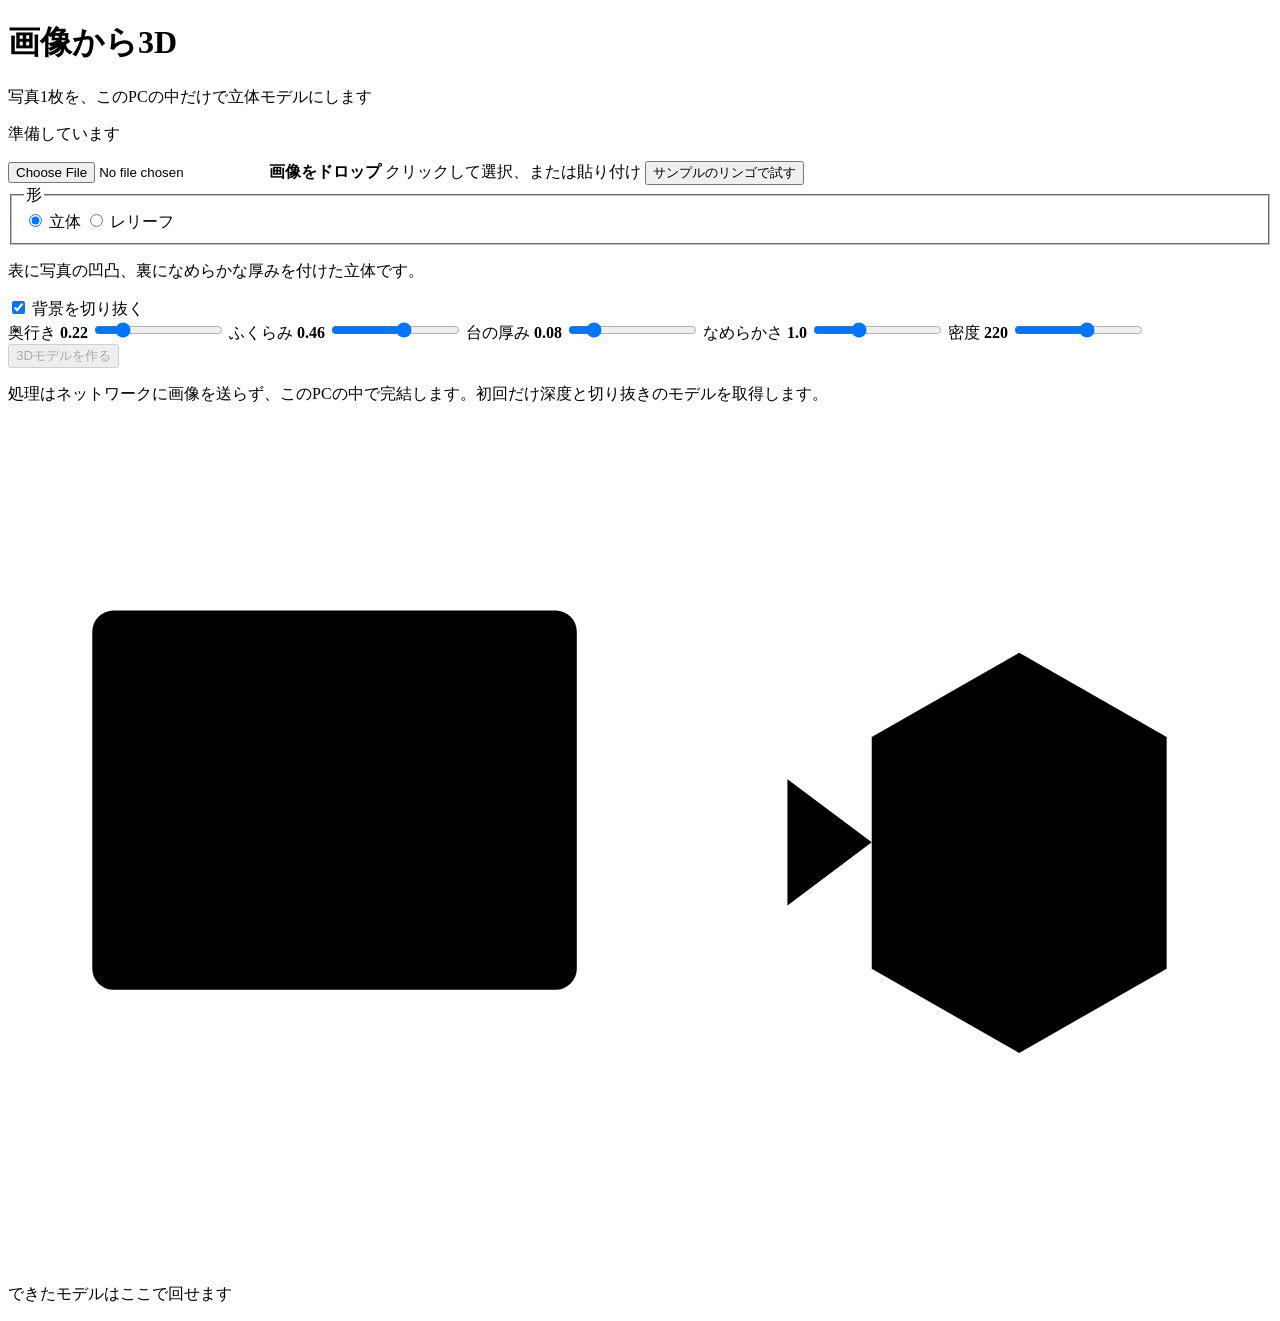
==== imageto3d/web/index.html @ ebc3dd9a "Add a local tool that turns one image into a 3D model. The app estimates depth, cuts out the subject" ====
<!DOCTYPE html>
<html lang="ja">
<head>
  <meta charset="utf-8">
  <meta name="viewport" content="width=device-width, initial-scale=1">
  <title>画像から3D</title>
  <link rel="icon" href="/favicon.svg" type="image/svg+xml">
  <link rel="stylesheet" href="/style.css">
  <script src="/vendor/model-viewer.min.js"></script>
</head>
<body>
  <header class="top">
    <div class="brand">
      <span class="mark" aria-hidden="true"></span>
      <div>
        <h1>画像から3D</h1>
        <p>写真1枚を、このPCの中だけで立体モデルにします</p>
      </div>
    </div>
    <p class="status" id="status" role="status">準備しています</p>
  </header>

  <main>
    <section class="panel" aria-label="変換の設定">
      <label class="drop" id="drop">
        <input id="file" type="file" accept="image/png,image/jpeg,image/webp,.png,.jpg,.jpeg,.webp">
        <img id="preview" alt="">
        <span class="drop-copy" id="dropCopy">
          <strong>画像をドロップ</strong>
          <span>クリックして選択、または貼り付け</span>
        </span>
      </label>
      <button class="text-button" id="sample" type="button">サンプルのリンゴで試す</button>

      <fieldset class="modes">
        <legend>形</legend>
        <label><input type="radio" name="mode" value="volume" checked> 立体</label>
        <label><input type="radio" name="mode" value="relief"> レリーフ</label>
      </fieldset>
      <p class="hint" id="modeHint">表に写真の凹凸、裏になめらかな厚みを付けた立体です。</p>

      <label class="check">
        <input id="cutout" type="checkbox" checked>
        背景を切り抜く
      </label>

      <div class="sliders">
        <label>
          <span>奥行き <b id="depthValue">0.22</b></span>
          <input id="depth" type="range" min="0" max="1.2" step="0.01" value="0.22">
        </label>
        <label>
          <span>ふくらみ <b id="inflateValue">0.46</b></span>
          <input id="inflate" type="range" min="0" max="0.8" step="0.01" value="0.46">
        </label>
        <label id="thicknessField">
          <span>台の厚み <b id="thicknessValue">0.08</b></span>
          <input id="thickness" type="range" min="0.02" max="0.4" step="0.01" value="0.08">
        </label>
        <label>
          <span>なめらかさ <b id="smoothValue">1.0</b></span>
          <input id="smooth" type="range" min="0" max="3" step="0.1" value="1">
        </label>
        <label>
          <span>密度 <b id="resolutionValue">220</b></span>
          <input id="resolution" type="range" min="96" max="320" step="16" value="220">
        </label>
      </div>

      <button class="go" id="go" type="button" disabled>3Dモデルを作る</button>
      <p class="fine">処理はネットワークに画像を送らず、このPCの中で完結します。初回だけ深度と切り抜きのモデルを取得します。</p>

      <p class="error" id="error" hidden></p>

      <div class="result" id="result" hidden>
        <p class="stats" id="stats"></p>
        <p class="notice" id="notice" hidden></p>
        <div class="downloads">
          <a id="glb" download="model.glb">GLB</a>
          <a id="stl" download="model.stl">STL</a>
          <a id="zip" download="model-obj.zip">OBJ</a>
        </div>
        <div class="thumbs">
          <figure>
            <img id="depthThumb" alt="推定した奥行き">
            <figcaption>奥行き</figcaption>
          </figure>
          <figure>
            <img id="maskThumb" alt="切り抜いた輪郭">
            <figcaption>輪郭</figcaption>
          </figure>
        </div>
      </div>
    </section>

    <section class="stage" aria-label="3Dプレビュー">
      <div class="empty" id="empty">
        <svg viewBox="0 0 120 80" aria-hidden="true">
          <rect x="8" y="18" width="46" height="36" rx="2"></rect>
          <path d="M62 40h18"></path>
          <path d="M74 34l8 6-8 6"></path>
          <path d="M96 22l14 8v22l-14 8-14-8V30z"></path>
        </svg>
        <p>できたモデルはここで回せます</p>
      </div>
      <model-viewer
        id="viewer"
        camera-controls
        touch-action="pan-y"
        auto-rotate
        auto-rotate-delay="700"
        rotation-per-second="16deg"
        shadow-intensity="1.1"
        shadow-softness="0.85"
        exposure="1.08"
        interaction-prompt="none"
        alt="生成した3Dモデル"
        hidden>
      </model-viewer>
      <div class="working" id="working" hidden>
        <span class="spinner" aria-hidden="true"></span>
        <p id="workingText">立体にしています</p>
      </div>
    </section>
  </main>
  <script src="/app.js"></script>
</body>
</html>
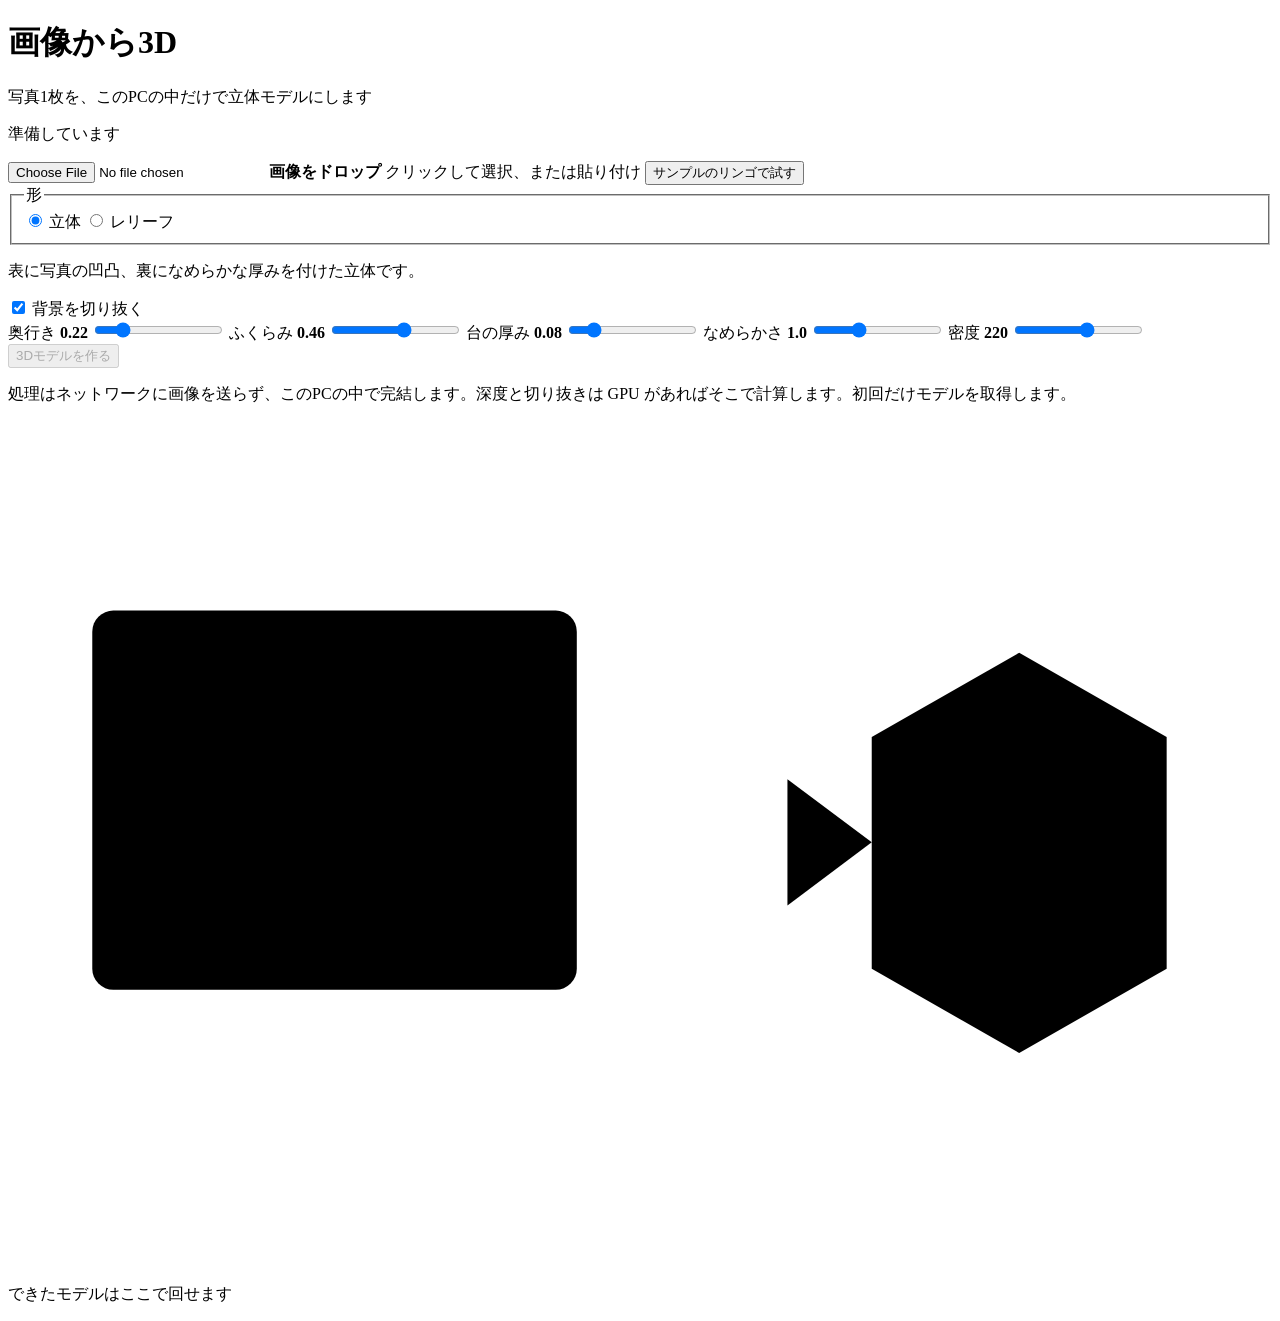
==== commit 19ee3d62: "Run depth and cutout on the GPU when CUDA is available. ONNX sessions prefer CUDA, ROCm, DirectML, o" ====
--- a/imageto3d/web/index.html
+++ b/imageto3d/web/index.html
@@ -6,7 +6,7 @@
   <title>画像から3D</title>
   <link rel="icon" href="/favicon.svg" type="image/svg+xml">
   <link rel="stylesheet" href="/style.css">
-  <script src="/vendor/model-viewer.min.js"></script>
+  <script type="module" src="/vendor/model-viewer.min.js"></script>
 </head>
 <body>
   <header class="top">
@@ -68,7 +68,7 @@
       </div>
 
       <button class="go" id="go" type="button" disabled>3Dモデルを作る</button>
-      <p class="fine">処理はネットワークに画像を送らず、このPCの中で完結します。初回だけ深度と切り抜きのモデルを取得します。</p>
+      <p class="fine">処理はネットワークに画像を送らず、このPCの中で完結します。深度と切り抜きは GPU があればそこで計算します。初回だけモデルを取得します。</p>
 
       <p class="error" id="error" hidden></p>
 
@@ -110,8 +110,8 @@
         auto-rotate
         auto-rotate-delay="700"
         rotation-per-second="16deg"
-        shadow-intensity="1.1"
-        shadow-softness="0.85"
+        shadow-intensity="0.28"
+        shadow-softness="1"
         exposure="1.08"
         interaction-prompt="none"
         alt="生成した3Dモデル"
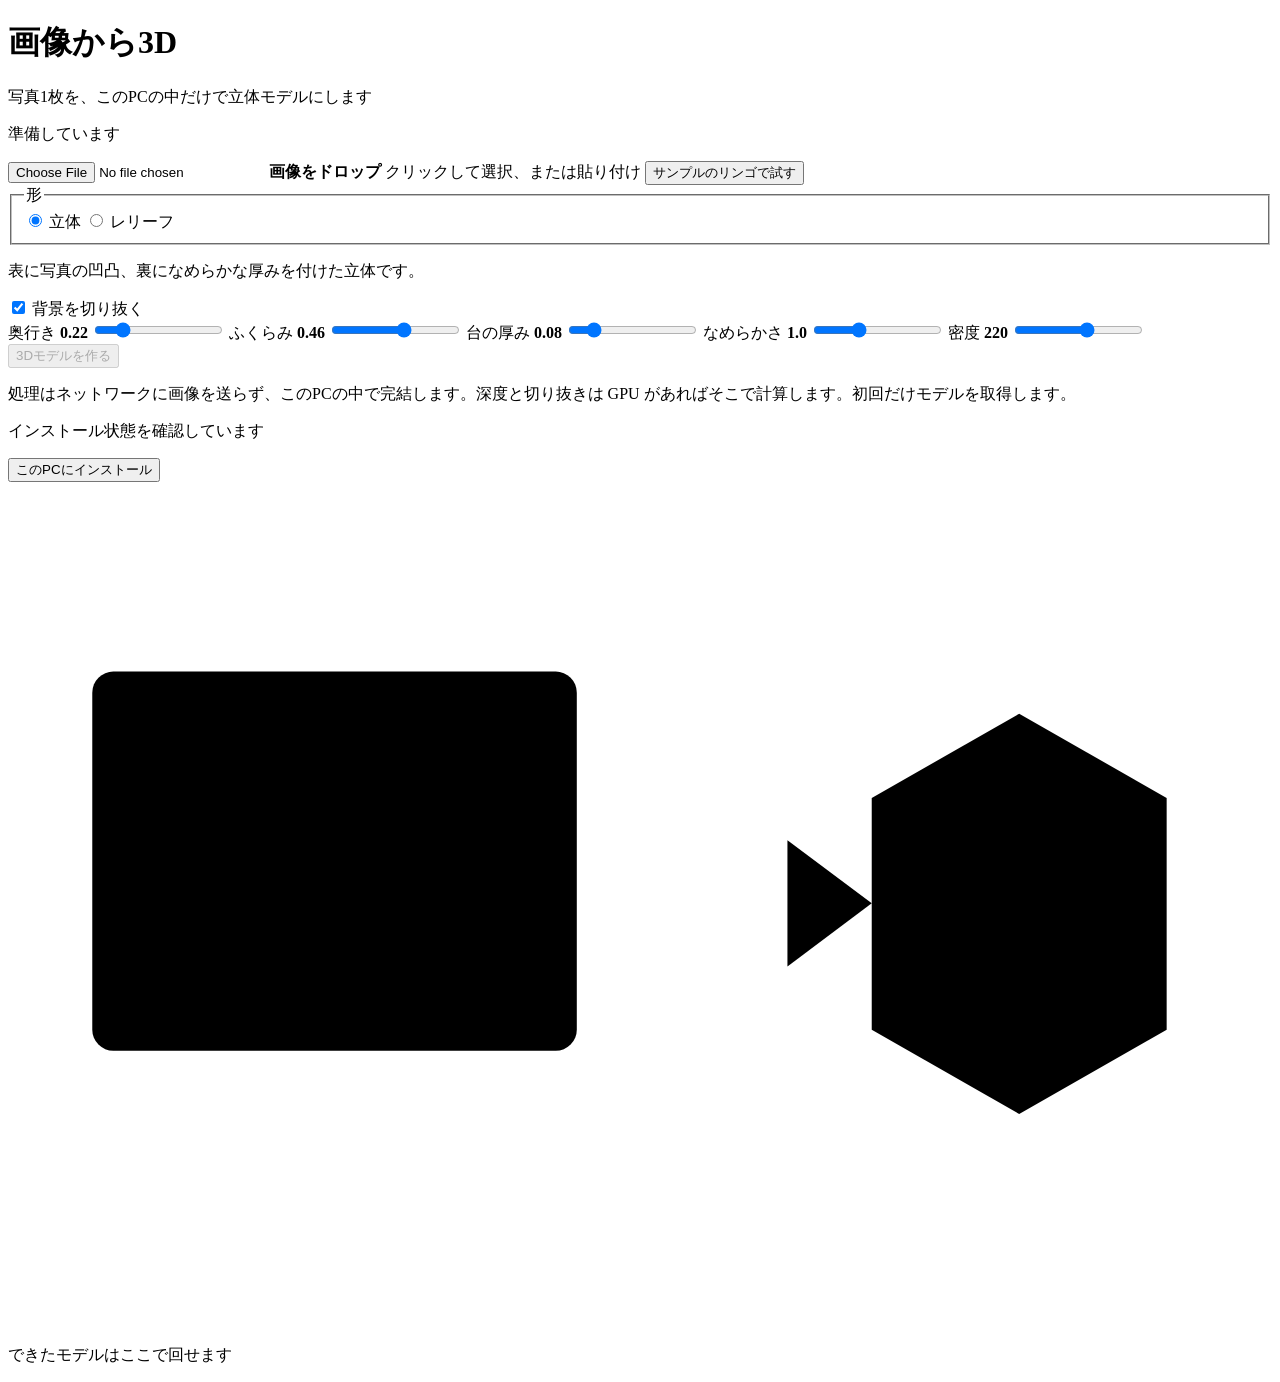
==== commit 4708dd2a: "Add an installer inside the app for the menu and command. The page button and `python -m imageto3d i" ====
--- a/imageto3d/web/index.html
+++ b/imageto3d/web/index.html
@@ -70,6 +70,11 @@
       <button class="go" id="go" type="button" disabled>3Dモデルを作る</button>
       <p class="fine">処理はネットワークに画像を送らず、このPCの中で完結します。深度と切り抜きは GPU があればそこで計算します。初回だけモデルを取得します。</p>
 
+      <div class="install" id="install">
+        <p id="installText">インストール状態を確認しています</p>
+        <button class="text-button" id="installButton" type="button">このPCにインストール</button>
+      </div>
+
       <p class="error" id="error" hidden></p>
 
       <div class="result" id="result" hidden>
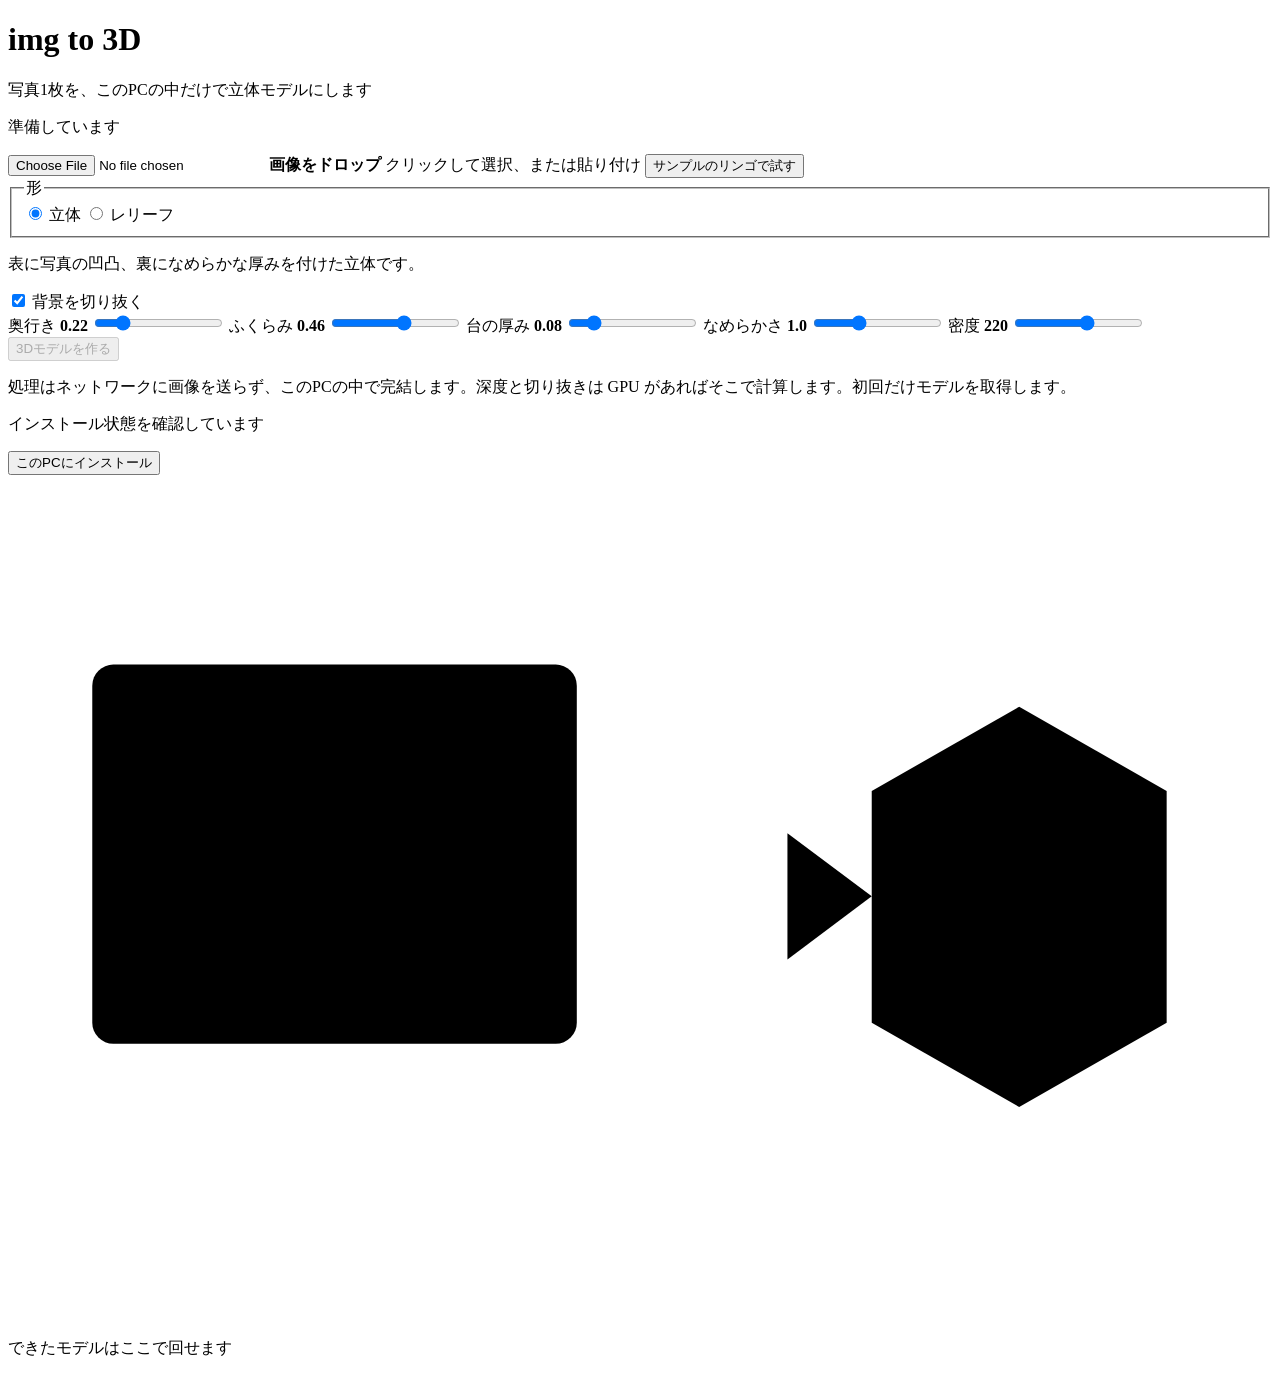
==== commit 14f475c8: "アプリ名を img to 3D にし、再インストールで上書きしてバージョンを上げる 表示名を img to 3D に揃えた。インストーラーは、すでに入っている場合にファイルを上書きし、記録しているバー" ====
--- a/imageto3d/web/index.html
+++ b/imageto3d/web/index.html
@@ -3,7 +3,7 @@
 <head>
   <meta charset="utf-8">
   <meta name="viewport" content="width=device-width, initial-scale=1">
-  <title>画像から3D</title>
+  <title>img to 3D</title>
   <link rel="icon" href="/favicon.svg" type="image/svg+xml">
   <link rel="stylesheet" href="/style.css">
   <script type="module" src="/vendor/model-viewer.min.js"></script>
@@ -13,7 +13,7 @@
     <div class="brand">
       <span class="mark" aria-hidden="true"></span>
       <div>
-        <h1>画像から3D</h1>
+        <h1>img to 3D</h1>
         <p>写真1枚を、このPCの中だけで立体モデルにします</p>
       </div>
     </div>
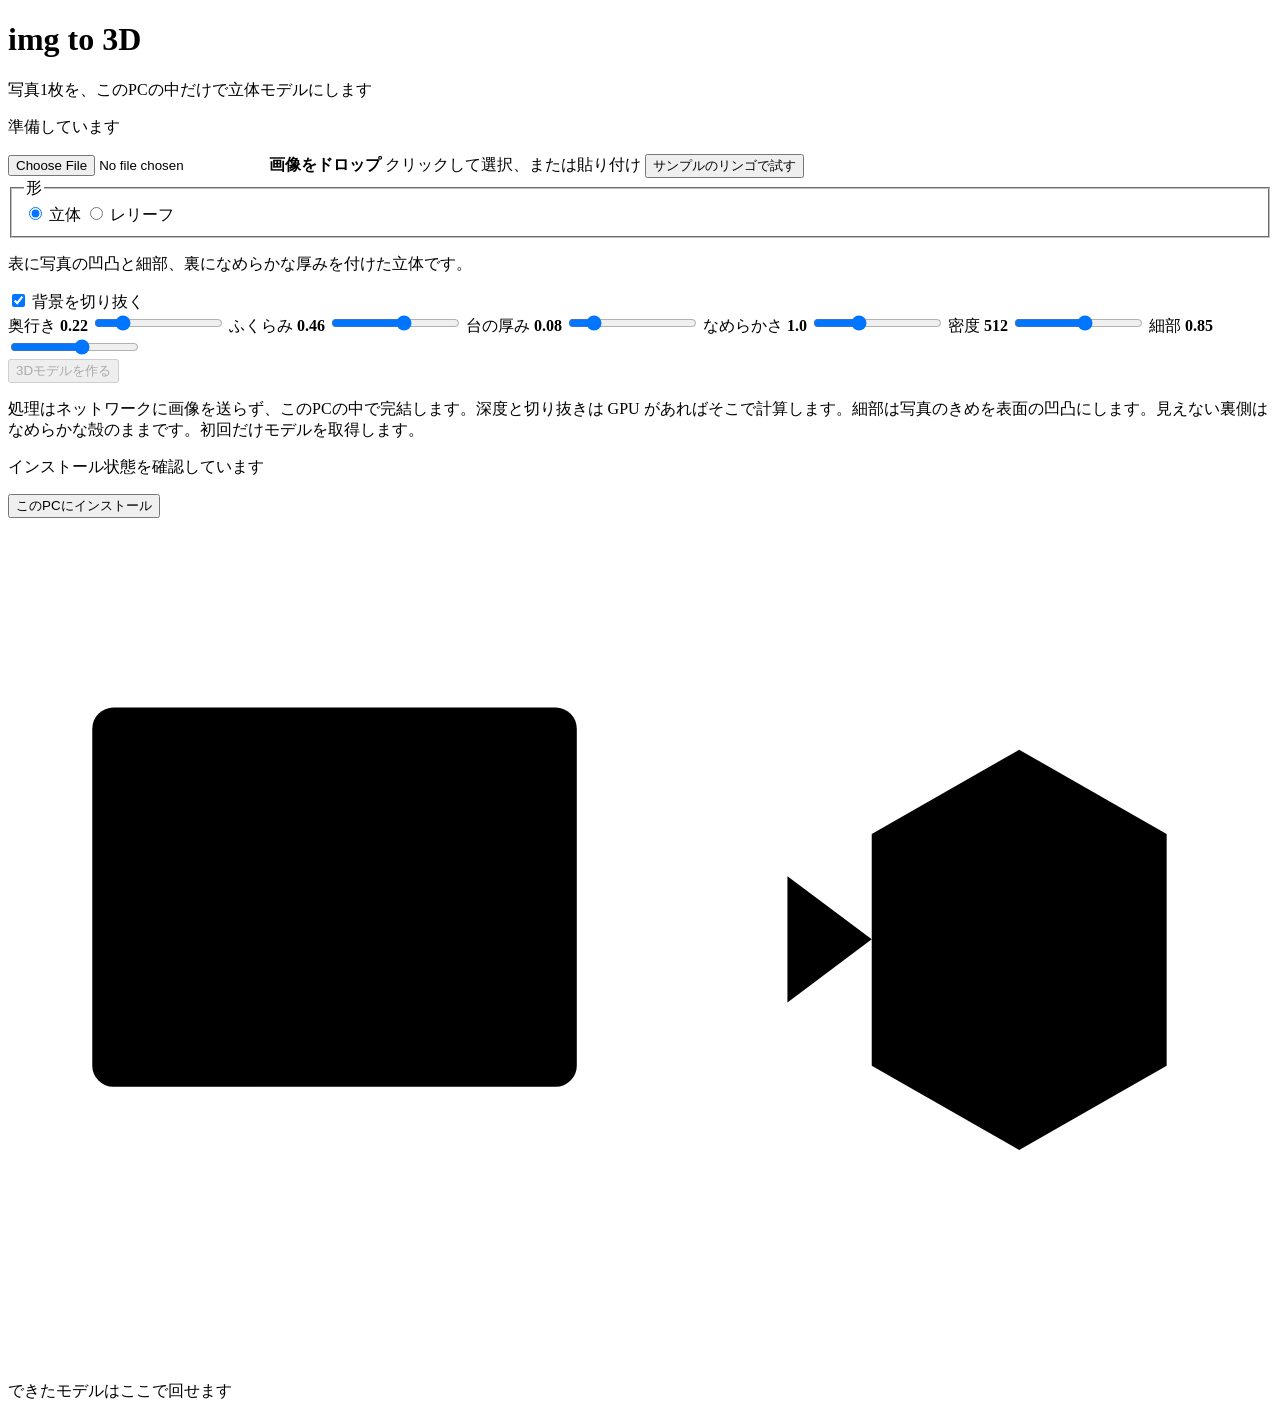
==== commit 1312d9b3: "メッシュを細かくし、写真のきめを表面に足す 密度の初期値を 512、上限を 768 にした。深度はより高い解像度で推定し、写真の輪郭へ合わせる。細部スライダーは、なめらかな陰影を等高線にせず、写真の細" ====
--- a/imageto3d/web/index.html
+++ b/imageto3d/web/index.html
@@ -37,7 +37,7 @@
         <label><input type="radio" name="mode" value="volume" checked> 立体</label>
         <label><input type="radio" name="mode" value="relief"> レリーフ</label>
       </fieldset>
-      <p class="hint" id="modeHint">表に写真の凹凸、裏になめらかな厚みを付けた立体です。</p>
+        <p class="hint" id="modeHint">表に写真の凹凸と細部、裏になめらかな厚みを付けた立体です。</p>
 
       <label class="check">
         <input id="cutout" type="checkbox" checked>
@@ -62,13 +62,17 @@
           <input id="smooth" type="range" min="0" max="3" step="0.1" value="1">
         </label>
         <label>
-          <span>密度 <b id="resolutionValue">220</b></span>
-          <input id="resolution" type="range" min="96" max="320" step="16" value="220">
+          <span>密度 <b id="resolutionValue">512</b></span>
+          <input id="resolution" type="range" min="192" max="768" step="32" value="512">
+        </label>
+        <label>
+          <span>細部 <b id="detailValue">0.85</b></span>
+          <input id="detail" type="range" min="0" max="1.5" step="0.05" value="0.85">
         </label>
       </div>
 
       <button class="go" id="go" type="button" disabled>3Dモデルを作る</button>
-      <p class="fine">処理はネットワークに画像を送らず、このPCの中で完結します。深度と切り抜きは GPU があればそこで計算します。初回だけモデルを取得します。</p>
+      <p class="fine">処理はネットワークに画像を送らず、このPCの中で完結します。深度と切り抜きは GPU があればそこで計算します。細部は写真のきめを表面の凹凸にします。見えない裏側はなめらかな殻のままです。初回だけモデルを取得します。</p>
 
       <div class="install" id="install">
         <p id="installText">インストール状態を確認しています</p>
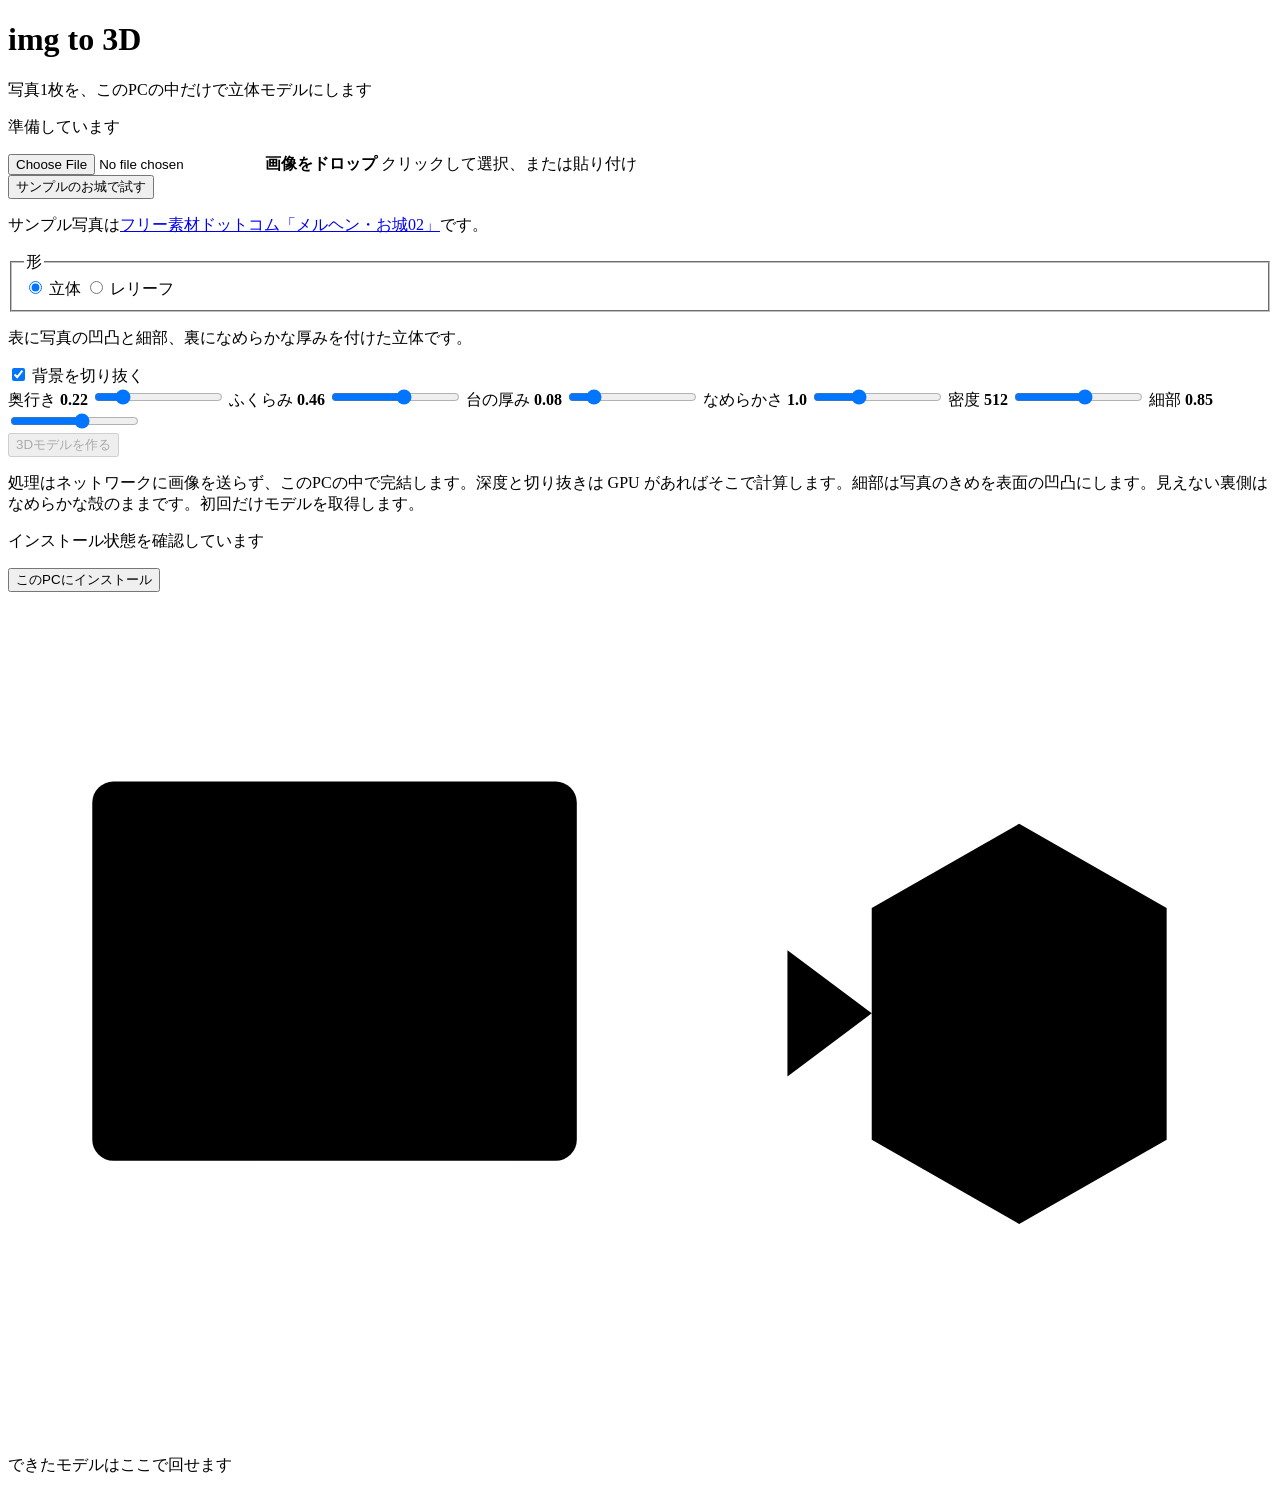
==== commit 9db81a77: "サンプルをお城の写真にし、離れた物体を選べるようにする アプリ内サンプルをフリー素材ドットコムの「メルヘン・お城02」に差し替える。切り抜きが複数の塊に分かれたときは、写真の上で立体にする物体を選べる" ====
--- a/imageto3d/web/index.html
+++ b/imageto3d/web/index.html
@@ -22,15 +22,24 @@
 
   <main>
     <section class="panel" aria-label="変換の設定">
-      <label class="drop" id="drop">
-        <input id="file" type="file" accept="image/png,image/jpeg,image/webp,.png,.jpg,.jpeg,.webp">
-        <img id="preview" alt="">
-        <span class="drop-copy" id="dropCopy">
+      <div class="drop" id="drop">
+        <label class="drop-copy" id="dropCopy">
+          <input id="file" type="file" accept="image/png,image/jpeg,image/webp,.png,.jpg,.jpeg,.webp">
           <strong>画像をドロップ</strong>
           <span>クリックして選択、または貼り付け</span>
-        </span>
-      </label>
-      <button class="text-button" id="sample" type="button">サンプルのリンゴで試す</button>
+        </label>
+        <div class="frame" id="frame" hidden>
+          <img id="preview" alt="">
+          <canvas id="objectLayer" hidden aria-hidden="true"></canvas>
+        </div>
+      </div>
+      <button class="text-button" id="replace" type="button" hidden>別の画像を選ぶ</button>
+      <button class="text-button" id="sample" type="button">サンプルのお城で試す</button>
+      <p class="credit">サンプル写真は<a href="https://www.free-materials.com/%E3%83%A1%E3%83%AB%E3%83%98%E3%83%B3%E3%83%BB%E3%81%8A%E5%9F%8E02/" target="_blank" rel="noopener noreferrer">フリー素材ドットコム「メルヘン・お城02」</a>です。</p>
+      <div class="objects" id="objects" hidden>
+        <p id="objectsText"></p>
+        <div class="object-choices" id="objectChoices"></div>
+      </div>
 
       <fieldset class="modes">
         <legend>形</legend>
